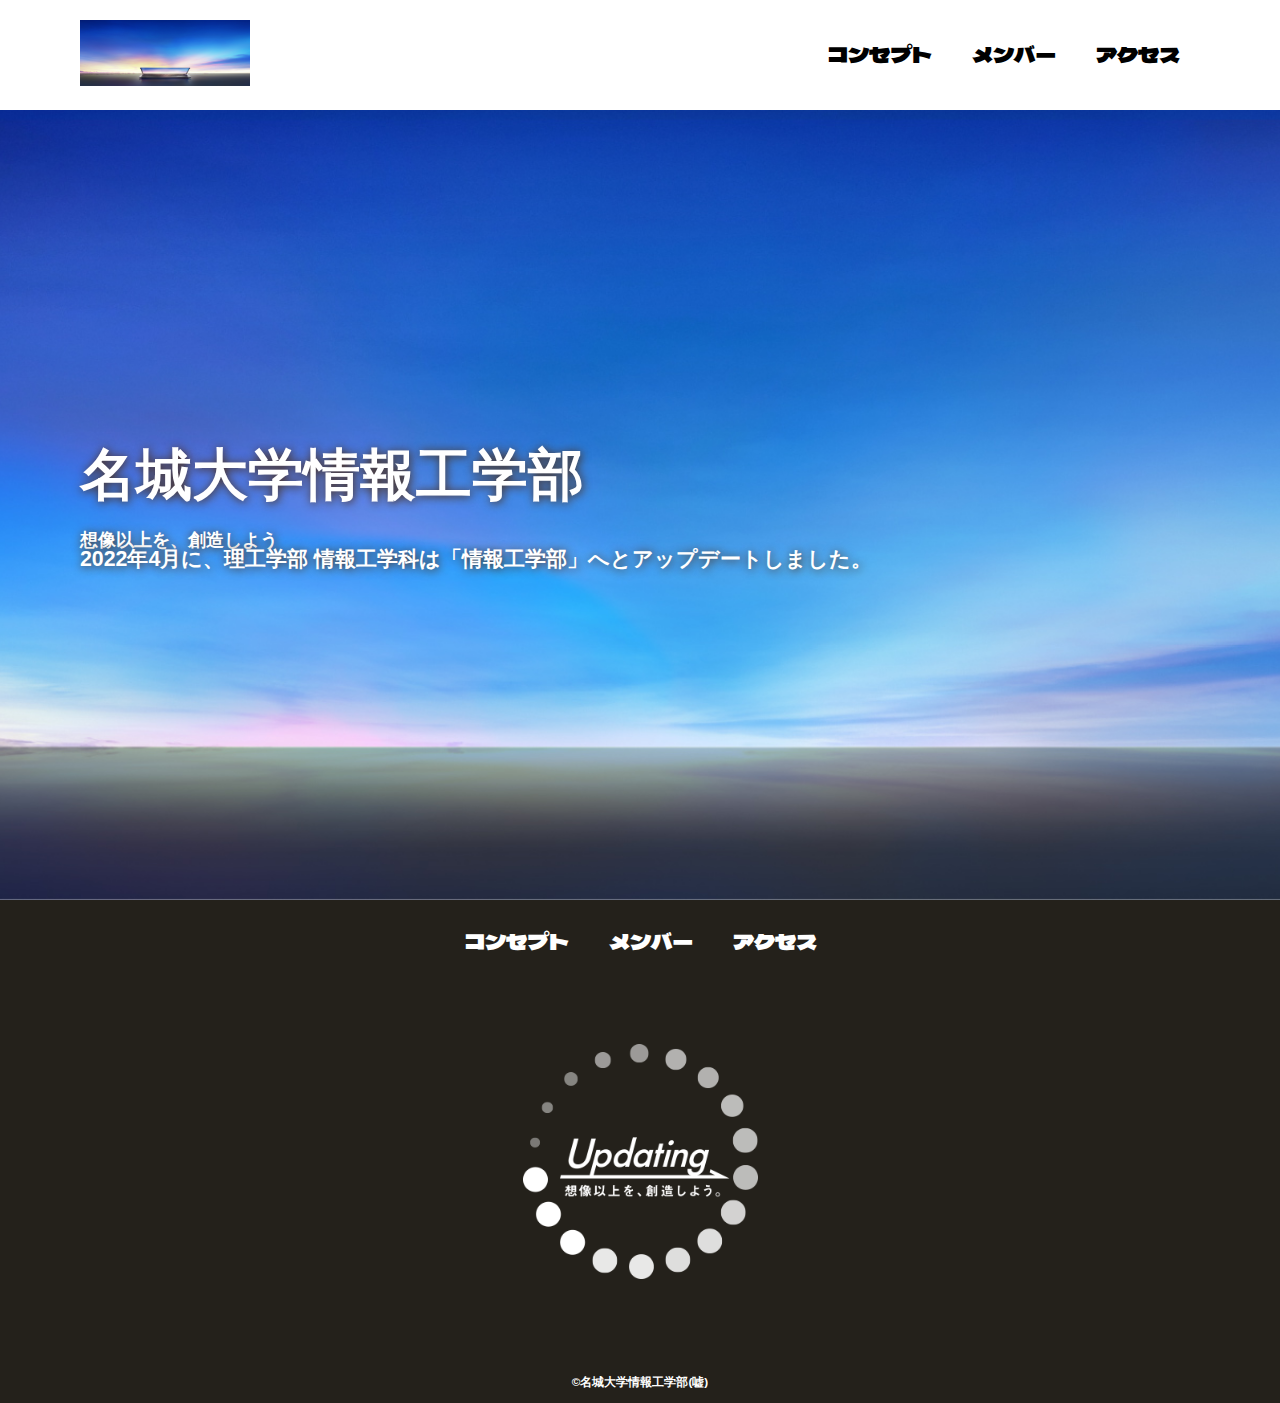
==== index.html @ b44df434 "index.htmlの作成" ====
<!DOCTYPE html>
<html>
    <head>
        <meta charset="UTF-8">
        <title>名城大学情報工学部非公式HP</title>
        <meta name="description" content="名城大学情報工学部非公式Webサイト">
        <meta name="viewport" content="width=device-width">
        <script src="js/toggle-menu.js"></script>
        <link href="css/index.css" rel="stylesheet">
        <link rel="preconnect" href="https://fonts.googleapis.com">
        <link rel="preconnect" href="https://fonts.gstatic.com" crossorigin>
        <link href="https://fonts.googleapis.com/css2?family=Dela+Gothic+One&display=swap" rel="stylesheet">
        <link rel="preconnect" href="https://fonts.googleapis.com">
    </head>
    <body>
        <!--header ここから-->
        <header class="header">
            <div class="header-inner">
                <a class="header-logo" href="index.html">
                    <img src="images/common/logo.png" alt="ロゴ">
                </a>
                <button class="toggle-menu-button"></button>
                <div class="header-site-menu">
                    <nav class="site-menu">
                        <ul>
                            <li><a href="concept.html">コンセプト</a></li>
                            <li><a href="members.html">メンバー</a></li>
                            <li><a href="access.html">アクセス</a></li>
                        </ul>
                    </nav>
                </div>
            </div>
        </header>
        <!--header ここまで-->
        <main class="main">
            <div class="first-view">
                <div class="first-view-text">
                    <h1>名城大学情報工学部</h1>
                    <p>想像以上を、創造しよう</p>
                    <div class="lead">
                        2022年4月に、理工学部 情報工学科は「情報工学部」へとアップデートしました。
                    </div>
                </div>
            </div>
        </main>
        <footer class="footer">
            <nav class="site-menu">
                <ul>
                    <li><a href="concept.html">コンセプト</a></li>
                    <li><a href="members.html">メンバー</a></li>
                    <li><a href="access.html">アクセス</a></li>
                </ul>
            </nav>
            <a class="footer-logo" href="index.html">
                <img src="images/common/logo_footer.png" alt="ロゴ">
            </a>
            <p class="copyright"><small>&copy;名城大学情報工学部(嘘)</small></p>
        </footer>
    </body>
</html>
---- css/index.css ----
@charset "utf-8";

.first-view {
    height: calc(100vh - 110px);
    background-image: url(../images/index/bg_main.jpg);
    background-repeat: no-repeat;
    background-position: center center;
    background-size: cover;
    display: flex;
    align-items: center;
}

.first-view-text {
    width: 100%;
    max-width: 1200px;
    margin-left: auto;
    margin-right: auto;
    padding-left: 40px;
    padding-right: 80px;
    color: #ffffff;
    font-weight: bold;
    text-shadow: 1px 1px 10px #4b2c14;
}

.first-view-text h1 {
    font-family: ‘Montserrat’, sans-serif;
    font-size: 56px;
    line-height: 72px;
}

.first-view-text p {
    font-size: 18px;
    margin-top: 20px;    
}

.land {
    max-width: 1200px;
    margin: 60px auto;
}

*,
::before,
::after {
    padding: 0;
    margin: 0;
    box-sizing: border-box;
}

ul, ol {
    list-style: none;
}

a {
    color: inherit;
    text-decoration: none;
}

body {
    font-family: sans-serif;
    font-size: 16pt;
    color: #000000;
    line-height: 1;
    background-color: #ffffff;
}

img {
    max-width: 100%;
}

.header-inner {
    max-width: 1200px;
    height: 110px;
    margin-left: auto;
    margin-right: auto;
    padding-left: 40px;
    padding-right: 40px;
    display: flex;
    justify-content: space-between;
    align-items: center;
}

.toggle-menu-button {
    display: none;
}

.header-logo {
    display: block;
    width: 170px;
}

.site-menu ul {
    display: flex;
}

.site-menu ul li {
    margin-left: 20px;
    margin-right: 20px;
}

.site-menu ul li a {
    font-family: 'Dela Gothic One', cursive;
}

@media (max-width: 800px) {
    .site-menu ul {
        display: block;
        text-align: center;
    }

    .site-menu li {
        margin-top: 20px;
    }

    .header {
        position: fixed;
        top: 0;
        left: 0;
        right: 0;
        background-color: #ffffff;
        height: 50px;
        z-index: 10;
        box-shadow: 0 3px 6px rgba(0, 0, 0, 0.1);
    }

    .header-inner {
        padding-left: 20px;
        padding-right: 20px;
        height: 100%;
    }

    .header-logo {
        width: 100px;
    }

    .main {
        padding-top: 50px;
    }

    .footer-logo {
        margin-top: 60px;
    }

    .copyright {
        margin-top: 50px;
    }
}

.footer {
    color: #ffffff;
    background-color: #24211b;
    padding-top: 30px;
    padding-bottom: 15px;
    display: flex;
    flex-direction: column;
    align-items: center;
}

.footer-logo {
    display: block;
    width: 235px;
    margin-top: 90px;
}

.copyright {
    font-size: 14px;
    font-weight: bold;
    margin-top: 90px;
}
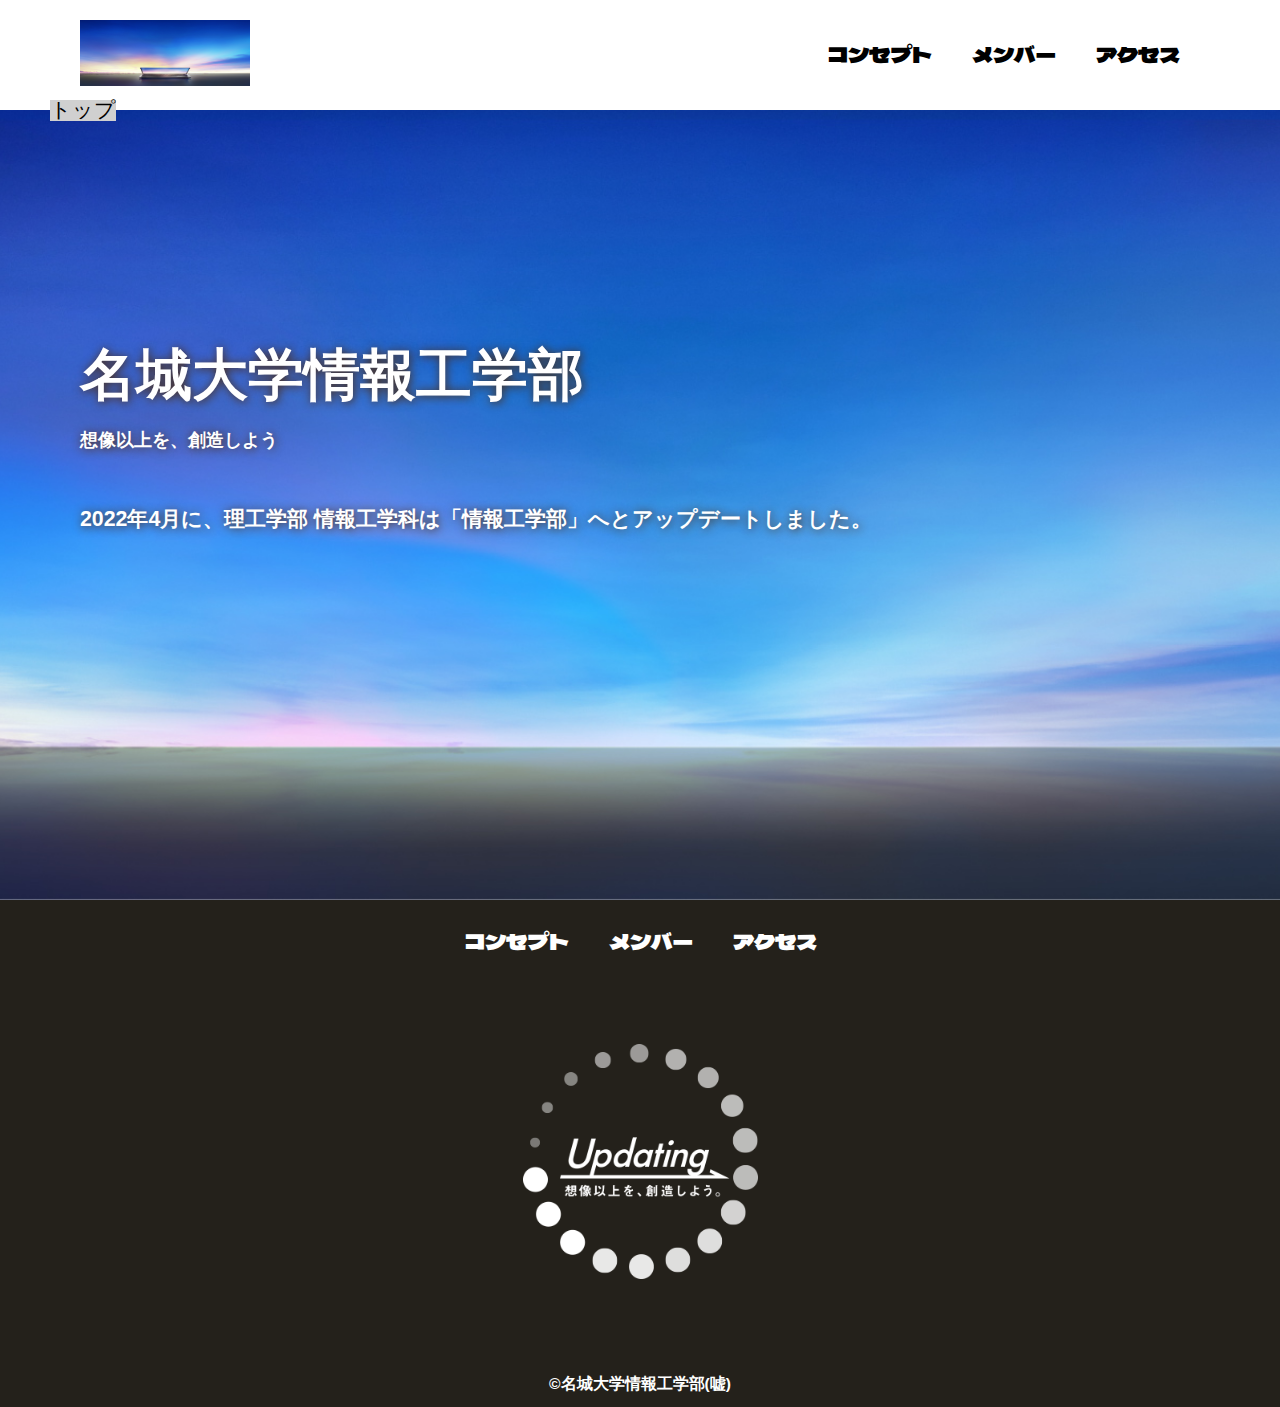
==== commit 2c634e49: "メニューバー&フローティングメニューの作成" ====
--- a/index.html
+++ b/index.html
@@ -5,7 +5,8 @@
         <title>名城大学情報工学部非公式HP</title>
         <meta name="description" content="名城大学情報工学部非公式Webサイト">
         <meta name="viewport" content="width=device-width">
-        <script src="js/toggle-menu.js"></script>
+        <script src="https://ajax.googleapis.com/ajax/libs/jquery/1.11.0/jquery.min.js"></script>
+        <script src="js/script.js"></script>
         <link href="css/index.css" rel="stylesheet">
         <link rel="preconnect" href="https://fonts.googleapis.com">
         <link rel="preconnect" href="https://fonts.gstatic.com" crossorigin>
@@ -33,6 +34,11 @@
         </header>
         <!--header ここまで-->
         <main class="main">
+            <nav class="floating">
+                <ul>
+                    <li><a href="#">トップ</a></li>
+                </ul>
+            </nav>
             <div class="first-view">
                 <div class="first-view-text">
                     <h1>名城大学情報工学部</h1>
--- a/css/index.css
+++ b/css/index.css
@@ -1,4 +1,11 @@
 @charset "utf-8";
+
+nav.floating {
+    position: absolute;
+    top:  100px;
+    left: 50px;
+    background-color: #d0d0d0;
+}
 
 .first-view {
     height: calc(100vh - 110px);
@@ -16,24 +23,24 @@
     margin-left: auto;
     margin-right: auto;
     padding-left: 40px;
-    padding-right: 80px;
+    padding-bottom: 80px;
     color: #ffffff;
     font-weight: bold;
     text-shadow: 1px 1px 10px #4b2c14;
 }
 
 .first-view-text h1 {
-    font-family: ‘Montserrat’, sans-serif;
+    font-family: 'Montserrat', sans-serif;
     font-size: 56px;
     line-height: 72px;
 }
 
 .first-view-text p {
     font-size: 18px;
-    margin-top: 20px;    
-}
-
-.land {
+    margin-top: 20px;
+}
+
+.lead {
     max-width: 1200px;
     margin: 60px auto;
 }
@@ -126,14 +133,31 @@
         padding-left: 20px;
         padding-right: 20px;
         height: 100%;
+        position: relative;
     }
 
     .header-logo {
         width: 100px;
     }
 
+    .header-site-menu {
+        position: absolute;
+        top: 100%;
+        left: 0;
+        right: 0;
+        color: #ffffff;
+        background-color: #736e62;
+        padding-top: 30px;
+        padding-bottom: 50px;
+        display: none;
+    }
+
+    .header-site-menu.is-show {
+        display: block;
+    }
+
     .main {
-        padding-top: 50px;
+        padding-top: 50px;;
     }
 
     .footer-logo {
@@ -142,6 +166,20 @@
 
     .copyright {
         margin-top: 50px;
+    }
+
+    .toggle-menu-button {
+        display: block;
+        width: 44px;
+        height: 34px;
+        background-image: url(../images/common/icon-menu.png);
+        background-size: 50%;
+        background-position: center;
+        background-repeat: no-repeat;
+        background-color: transparent;
+        border: none;
+        border-radius: 0;
+        outline: none;
     }
 }
 
@@ -162,7 +200,7 @@
 }
 
 .copyright {
-    font-size: 14px;
+    font-size: 14pt;
     font-weight: bold;
     margin-top: 90px;
-}
+}